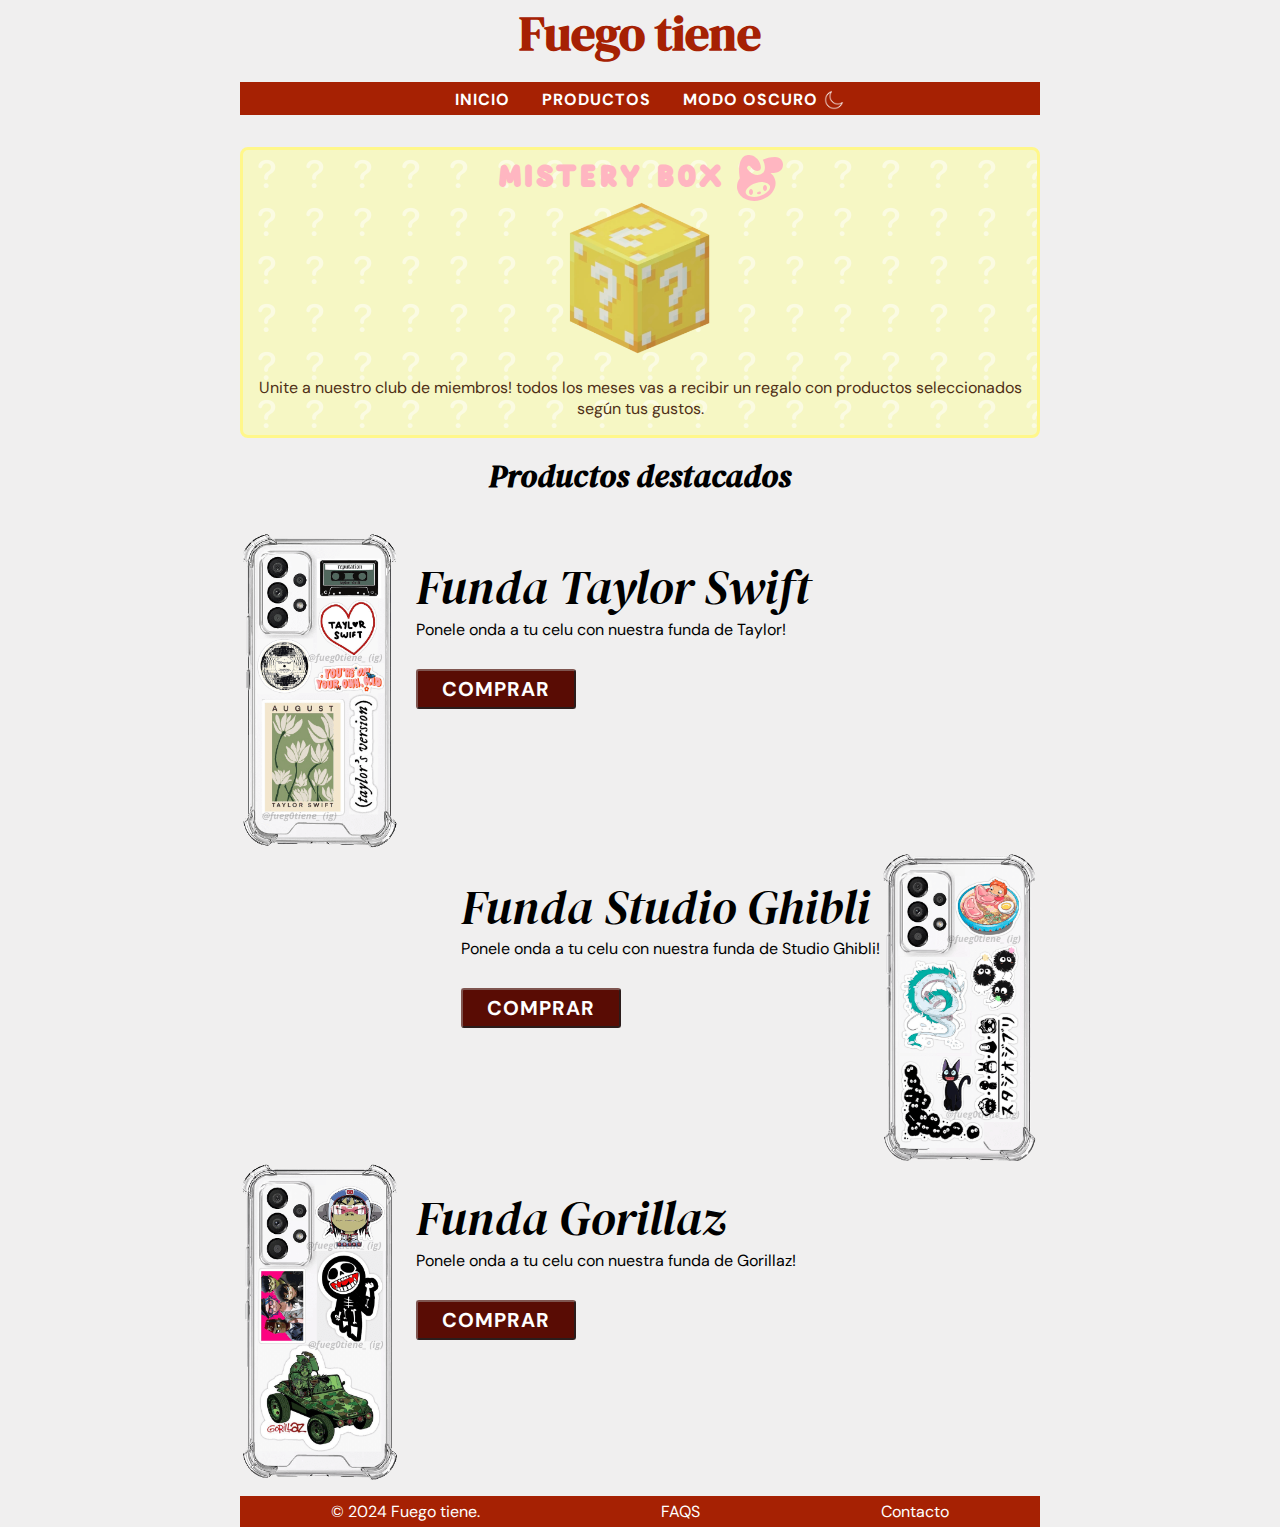
==== index.html @ 48ab4889 "added darkmode, changed js. html css, queries" ====
<!DOCTYPE html>
<html lang="en">
<head>
    <meta charset="UTF-8">
    <meta name="viewport" content="width=device-width, initial-scale=1.0">
    <link rel="stylesheet" href="style.css">
    <script type="text/javascript" src="js/nav.js" async></script>
    <script type="text/javascript" src="js/darkMode.js" async></script>

    <title>Document</title>
</head>
<body >
    <header> 

        <a href="index.html">
            <h1>Fuego <span>tiene</span> </h1>
        </a>
        <div class="dropdown">
            <button type="button" id="nav-btn-open" class="btn-menu">
                <img src="assets/img/menu.png" alt=""> <span>Menu</span>
            </button>
        </div>
    </header>

    <nav>
            <div class="nav-list">

                <ul id="nav-ul" class="hidden">
                    <li><a href="index.html">Inicio</a></li>

                    <li><a href="productos.html">Productos</a></li>        
                    <li class="dark-mode-li">
                        Modo oscuro 
                        <button type="button" aria-label="dark mode button" title="dark mode button" id="dark-mode-btn" class="hidden">
                                <img src="assets/img/dark-mode.png" alt="">
                        </button>

                    </li>
                   
                </ul>
            <button aria-label="menu button" title="menu button" type="button" id="nav-btn-close" class="hidden">
                <img src="assets/img/menu.png" alt="">
            </button>
            </div>
    </nav>

        <div class="mistery-box">
            <a href="html/misterybox.html">
            <div class="mistery-box-text">
                <p>Mistery Box</p><img src="assets/img/icons8-my-melody.svg" alt="">
            </div>
            <div class="mistery-box-img">
                <img src="assets/img/Lucky_Block.png" alt="">
            </div>
            <div class="mistery-box-info">
                <p>
                    Unite a nuestro club de miembros! todos los meses vas a recibir un regalo con productos seleccionados según tus gustos.
                </p>
                </a>
        </div>

</div>
<section class="destacados">
    <h3>
        Productos destacados
    </h3>
</section>

<article class="main">
    <section class="left">
        <img class="celular" src="assets/img/funda-taylor.png" alt="">
        <div class="box-info">
            <p class="title">Funda Taylor Swift</p>
            <div class="descripcion">
                <p>Ponele onda a tu celu con nuestra funda de Taylor! </p>
                <button><span>Comprar</span></button>
            </div>
        </div>
    </section>

    <section class="right">
        <div class="box-info">
            <p class="title">Funda Studio Ghibli</p>
        <div class="descripcion">
                <p>Ponele onda a tu celu con nuestra funda de Studio Ghibli!</p>
                <button><span>Comprar</span></button>
        </div>
        </div>
        <img class="celular" src="assets/img/funda-ghibli.png" alt="">
    </section>

    <section class="left">
        <img class="celular" src="assets/img/funda-gorillaz.png" alt="">
        <div class="box-info">
            <p class="title">Funda Gorillaz</p>
        <div class="descripcion">
                <p>Ponele onda a tu celu con nuestra funda de Gorillaz! </p>
                <button><span>Comprar</span></button>
        </div>
        </div>
    </section>


    <section>
    </section>

</article>



<footer>
    <p>© 2024 Fuego tiene.</p>
    <a href=""><p>FAQS</p></a>
    <a href=""><p>Contacto</p></a>
</footer>


</body>
</html>
---- style.css ----
/*Fuentes*/
@font-face {
    font-family: 'dm-serif-display';
    src: url('assets/fonts/DMSerifDisplay-Regular.ttf') format('truetype');
}
@font-face {
font-family: 'dm-serif-display-italic';
src: url('assets/fonts/DMSerifDisplay-Italic.ttf') format('truetype');
}
@font-face {
    font-family: 'dm-sans';
    src: url('assets/fonts/DMSans.ttf') format('truetype');
}
@font-face {
    font-family: 'sanrio';
    src: url('assets/fonts/Keepsmile.otf') format('truetype');
}
.dark-mode {
    background-color: #343434;
    color: #F9F6EE;
}
.dark-mode-li{
    display: inline-block;
    padding-right: 1.5em;
    font-weight: bold;
    font-family: 'dm-sans', 'Times New Roman', Times, serif;
    letter-spacing: 1px;
    text-decoration: none;
    text-transform: uppercase;
    list-style: none;
    color: white;
}
#dark-mode-btn{
    background-color: #A62103;
    width: 1.5em;
    height: 1.5em;
    
}
#dark-mode-btn img{
    width: 1.5em;
    height: 1.5em;
}
/*Estilos de texto*/
p{
    font-family: 'dm-sans', 'Times New Roman', Times, serif;
}
a{
    text-decoration: none;
}

/*TODO
    .FIJARSE NAV EN MYSTERY BOX
    .fijarse desktop
*/
body{
    background: rgba(206, 202, 202, 0.297) /* Fondo gris con 30% de opacidad */
}
header{
    display: flex;
    flex-direction: column;
    align-items: center;
}
header .dropdown{
    align-self:start;
}

header h1{
    margin: 0 auto 0 auto;
    font-family: 'dm-serif-display', 'Times New Roman', Times, serif;
    color: #A62103;
    font-size: 3em;
}
.dropdown{
    margin-bottom: 1em;
}
.dropdown span{

}

.dropdown #nav-btn-open ,#nav-btn-close{
    color: white;
    background-color: #A62103;
}
.hidden{
    display: none;
}
nav{
    text-decoration: none;
    border-bottom: 5px solid #A62103;

}
#nav-ul{
    margin: 0.25em 1em 0 auto;
    text-align: end;
}
.nav-list{
    
    display: flex;
    flex-direction: column;
    background-color: #A62103;
}
.nav-list button{
    margin: 0 0 1em 0;
    border: none;
    position:absolute;
}
nav ul{
    display: flex;
    flex-direction: column;
    background: #A62103;
    border-top: 3px solid #A62103;
}
nav ul li{
    list-style-type: none;
}

nav ul li a{
    font-weight: bold;
    font-family: 'dm-sans', 'Times New Roman', Times, serif;
    letter-spacing: 1px;
    line-height: 1px;
    text-decoration: none;
    text-transform: uppercase;
    list-style: none;
    color: white;
}
nav a img{
    width: 1.5em;
}

#nav-ul.show {
    display: flex;
}




.destacados{
    font-family: 'dm-serif-display-italic', 'Times New Roman', Times, serif;
    display: flex;
    justify-content: center;
}

.destacados h3{
    font-size: 2em;
    margin-top: 0.5em;
}
.title{
    font-family: 'dm-serif-display-italic', 'Times New Roman', Times, serif;
}
.box-info{
    margin-left: 1em;
}
.box-info button , #nav-btn-open{
    margin-top: 1em;
    letter-spacing: 1px;
    text-transform: uppercase;
    font-family: 'dm-sans', 'Times New Roman', Times, serif;
    font-weight: bold;
    border-color: #7f5550;
    border-radius: 3px;
    color: white;
    background-color: #590C04;

}
.descripcion p  {
    margin-top: -0.1em;
    font-size: 12px;
}
.title{
    margin-bottom: 0;
    font-size: 23px;
}

.celular{
    width: 40%;
    height: 40%;
    
}


 /*Left mueve el section afectado a la izquierda y right a la derecha */
.left{
    display: flex;
    justify-content: flex-start;
}

.right{
    display: flex;
    justify-content: flex-end;
}

/* css prductos*/
.suscripcion, .subs{
    display: flex;
    justify-content: center;
    flex-wrap: wrap;
    flex-direction: column;
    padding-bottom: 2%;
}

.contenedor{
display: flex;
flex-direction: row;
justify-content: space-around;
flex-wrap: wrap;
align-items: baseline;
}

.porta-sube , .llavero , .charm{
width: 80%;
}

.img-stickers{
    width: 20%;
}

/*mystery box*/
.mistery-box{
    border: 3px solid #FFF78A;
    /* border-right: 3px solid #FFF78A; */
    border-radius: 8px;
    background-color: #F6F7C4;
    background-image: url("assets/img/question-mark.png");
    background-repeat: repeat;
}
.mistery-box-text{
    display: flex;
    justify-content: center;
    color: #ffb6c1;
}
.mistery-box-text p{
    font-family: 'sanrio', 'Times New Roman', Times, serif;
    font-size: 2em;
    margin-top: 0.2em;
    margin-bottom: 0;
    letter-spacing: 3px;
}

.mistery-box-text img{
    width: 3em;
    align-self: baseline;
    margin-top: 0.2em;
    margin-left: 0.5em;
}
.mistery-box-img{
    height: 10em;
    display: flex;
    justify-content: center;
    opacity: 0.8;

}
.mistery-box-img:hover{
    opacity: 1;
}
.mistery-box-info p{
    color: #4f2f17;
    text-align: center;

}
/*mystery box*/
.texto-box{
    border-radius: 8px;
    background-color: #a621031d;
}
.info-box, .nombre-box{
    font-family: 'dm-serif-display', 'Times New Roman', Times, serif;
}
.descripcion-box, .titulo-box, .formulario-main{
    font-family: 'dm-serif-display', 'Times New Roman', Times, serif;
    display: flex;
    justify-content: center;
}
.descripcion-box, label, .btn-captcha, input .captcha{
    font-size: 19px;
}
/*tabla*/
table {
    border: 2px solid rgba(247, 87, 87, 0.467);
    letter-spacing: 1px;
    font-size: 19px;
    background-color: rgba(253, 110, 110, 0.138);
}
td, th {
    border: 1px solid rgba(253, 110, 110, 0.414);
    padding: 10px 20px;
}
td {
    text-align: center;
    background-color: rgba(253, 110, 110, 0.414);
}
.tabla {
    margin-bottom: 20px; /* Espacio en la parte de abajo de la tabla */
}
footer{

    margin-top: 1em;
    display: flex;
    justify-content: space-around;
    background-color: #A62103;
    color: white;
}
footer p{
    margin: 0.3em;
}
footer a{
    color: white;
}

/*media queries*/

/*estilos para tablets pequeñas*/
@media (width >= 620px){
    body{
        margin: auto;
        width: 800px;
    }
    .celular{
        width: 20%;
        height: 20%;
    }
    .box-info .title{
        font-size: 3em;
        margin-top: 0.5em;
    }
    .box-info p{
        font-size: 1em;
    }
    .descripcion button{
        width: 12em;
        height: 3em;
    }
    .descripcion button span{
        font-size: 1.5em;
        
    }

    
}

/*estilos para tablets grandes y laptops*/
@media (width >= 960px){
    body{
        margin: auto;
        width: 900px;
    }
}
/*estilos para desktop*/

@media (min-width: 1200px) {
    body {
        margin: auto;
        width: 800px;
    }
    /*nav*/
    nav{
        margin-bottom: 2em;
        display: flex;
        justify-content: center;
        background-color: #A62103;
        border-bottom: 5px solid #A62103;

    }
    nav ul li{
        padding-right: 2em;
    }
    nav ul li:last-child{
        padding-right: 0;
    }

    
    .btn-menu {
        display: none;
    }
    #dark-mode-btn{
        display: inline-block;
    }
    .dark-mode-li{
        margin-right: 2em;
    }
    ul.hidden {
        display: flex;
        flex-direction: row;
        align-items: center;
        margin: 0 auto 0 auto;

    }
}
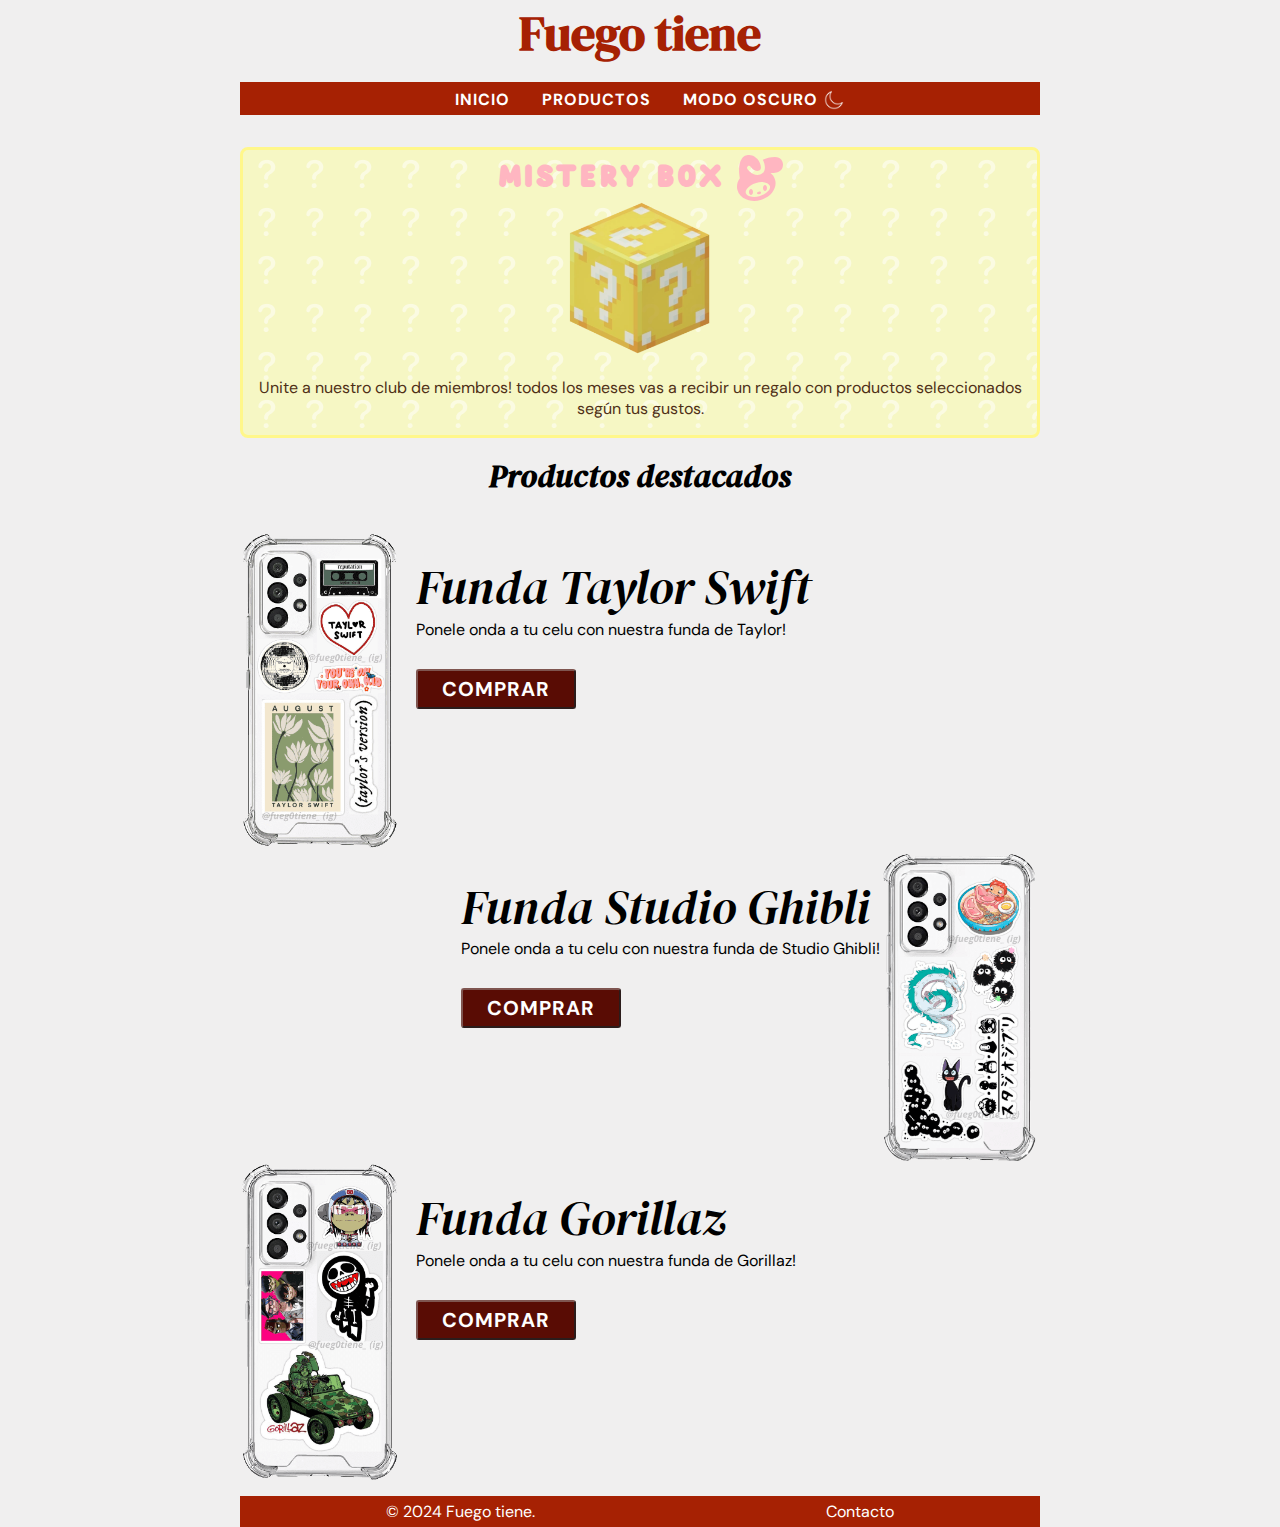
==== commit 132f3be2: "fixed nav problems, changed media queries errors" ====
--- a/index.html
+++ b/index.html
@@ -45,7 +45,7 @@
     </nav>
 
         <div class="mistery-box">
-            <a href="html/misterybox.html">
+            <a href="misterybox.html">
             <div class="mistery-box-text">
                 <p>Mistery Box</p><img src="assets/img/icons8-my-melody.svg" alt="">
             </div>
@@ -110,8 +110,7 @@
 
 <footer>
     <p>© 2024 Fuego tiene.</p>
-    <a href=""><p>FAQS</p></a>
-    <a href=""><p>Contacto</p></a>
+    <a href="misterybox.html"><p>Contacto</p></a>
 </footer>
 
 
--- a/style.css
+++ b/style.css
@@ -200,13 +200,23 @@
 }
 
 .contenedor{
-display: flex;
-flex-direction: row;
-justify-content: space-around;
-flex-wrap: wrap;
-align-items: baseline;
-}
-
+display: grid;
+grid-template-columns: 1fr;
+
+
+}
+.productos{
+    display: flex;
+    flex-direction: column;
+    justify-content: center;
+    align-items: center;
+    border: 3px solid #A62103;
+    margin: 1em 1em 1em 1em;
+
+}
+.productos img{
+    height: 300px;
+}
 .porta-sube , .llavero , .charm{
 width: 80%;
 }
@@ -218,7 +228,6 @@
 /*mystery box*/
 .mistery-box{
     border: 3px solid #FFF78A;
-    /* border-right: 3px solid #FFF78A; */
     border-radius: 8px;
     background-color: #F6F7C4;
     background-image: url("assets/img/question-mark.png");
@@ -275,6 +284,9 @@
     font-size: 19px;
 }
 /*tabla*/
+.container-tabla{
+    overflow-x: auto;
+}
 table {
     border: 2px solid rgba(247, 87, 87, 0.467);
     letter-spacing: 1px;
@@ -292,6 +304,8 @@
 .tabla {
     margin-bottom: 20px; /* Espacio en la parte de abajo de la tabla */
 }
+
+
 footer{
 
     margin-top: 1em;
@@ -309,12 +323,16 @@
 
 /*media queries*/
 
+
+
 /*estilos para tablets pequeñas*/
+
 @media (width >= 620px){
     body{
-        margin: auto;
-        width: 800px;
-    }
+    }
+
+
+
     .celular{
         width: 20%;
         height: 20%;
@@ -334,7 +352,12 @@
         font-size: 1.5em;
         
     }
-
+    .contenedor{
+        display: grid;
+        grid-template-columns: 1fr 1fr;
+        
+        
+        }
     
 }
 
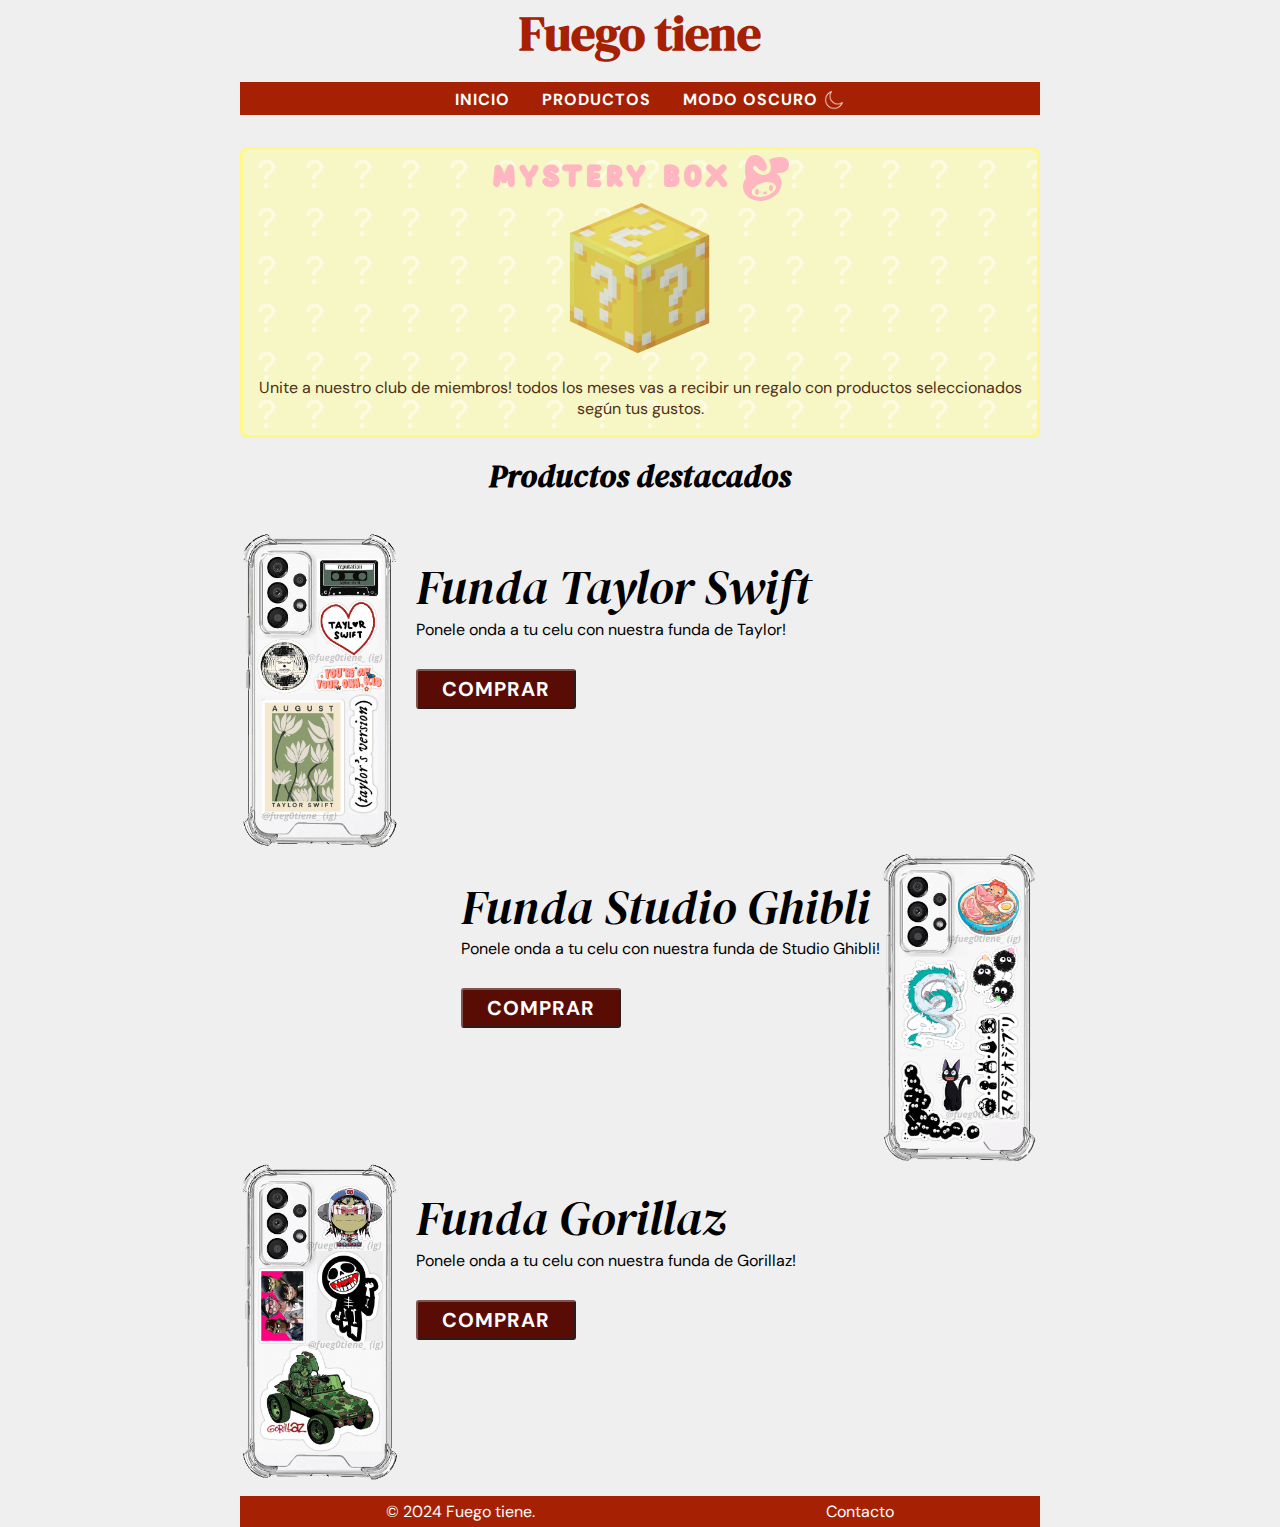
==== commit ca234b29: "spelling mistakes" ====
--- a/index.html
+++ b/index.html
@@ -11,7 +11,6 @@
 </head>
 <body >
     <header> 
-
         <a href="index.html">
             <h1>Fuego <span>tiene</span> </h1>
         </a>
@@ -21,98 +20,78 @@
             </button>
         </div>
     </header>
-
     <nav>
-            <div class="nav-list">
-
-                <ul id="nav-ul" class="hidden">
-                    <li><a href="index.html">Inicio</a></li>
-
-                    <li><a href="productos.html">Productos</a></li>        
-                    <li class="dark-mode-li">
-                        Modo oscuro 
-                        <button type="button" aria-label="dark mode button" title="dark mode button" id="dark-mode-btn" class="hidden">
-                                <img src="assets/img/dark-mode.png" alt="">
-                        </button>
-
-                    </li>
-                   
-                </ul>
+        <div class="nav-list">
+            <ul id="nav-ul" class="hidden">
+                <li><a href="index.html">Inicio</a></li>
+                <li><a href="productos.html">Productos</a></li>        
+                <li class="dark-mode-li">
+                    Modo oscuro 
+                    <button type="button" aria-label="dark mode button" title="dark mode button" id="dark-mode-btn" class="hidden">
+                            <img src="assets/img/dark-mode.png" alt="">
+                    </button>
+                </li>
+            </ul>
             <button aria-label="menu button" title="menu button" type="button" id="nav-btn-close" class="hidden">
                 <img src="assets/img/menu.png" alt="">
             </button>
+        </div>
+    </nav>
+    <div class="mistery-box">
+        <a href="misterybox.html">
+        <div class="mistery-box-text">
+            <p>Mystery Box</p><img src="assets/img/icons8-my-melody.svg" alt="">
+        </div>
+        <div class="mistery-box-img">
+            <img src="assets/img/Lucky_Block.png" alt="">
+        </div>
+        <div class="mistery-box-info">
+            <p>
+                Unite a nuestro club de miembros! todos los meses vas a recibir un regalo con productos seleccionados según tus gustos.
+            </p>
+            </a>
+        </div>
+    </div>
+    <section class="destacados">
+        <h3>
+            Productos destacados
+        </h3>
+    </section>
+    <article class="main">
+        <section class="left">
+            <img class="celular" src="assets/img/funda-taylor.png" alt="">
+            <div class="box-info">
+                <p class="title">Funda Taylor Swift</p>
+                <div class="descripcion">
+                    <p>Ponele onda a tu celu con nuestra funda de Taylor! </p>
+                    <button><span>Comprar</span></button>
+                </div>
             </div>
-    </nav>
-
-        <div class="mistery-box">
-            <a href="misterybox.html">
-            <div class="mistery-box-text">
-                <p>Mistery Box</p><img src="assets/img/icons8-my-melody.svg" alt="">
+        </section>
+        <section class="right">
+            <div class="box-info">
+                <p class="title">Funda Studio Ghibli</p>
+            <div class="descripcion">
+                    <p>Ponele onda a tu celu con nuestra funda de Studio Ghibli!</p>
+                    <button><span>Comprar</span></button>
             </div>
-            <div class="mistery-box-img">
-                <img src="assets/img/Lucky_Block.png" alt="">
             </div>
-            <div class="mistery-box-info">
-                <p>
-                    Unite a nuestro club de miembros! todos los meses vas a recibir un regalo con productos seleccionados según tus gustos.
-                </p>
-                </a>
-        </div>
-
-</div>
-<section class="destacados">
-    <h3>
-        Productos destacados
-    </h3>
-</section>
-
-<article class="main">
-    <section class="left">
-        <img class="celular" src="assets/img/funda-taylor.png" alt="">
-        <div class="box-info">
-            <p class="title">Funda Taylor Swift</p>
+            <img class="celular" src="assets/img/funda-ghibli.png" alt="">
+        </section>
+        <section class="left">
+            <img class="celular" src="assets/img/funda-gorillaz.png" alt="">
+            <div class="box-info">
+                <p class="title">Funda Gorillaz</p>
             <div class="descripcion">
-                <p>Ponele onda a tu celu con nuestra funda de Taylor! </p>
-                <button><span>Comprar</span></button>
+                    <p>Ponele onda a tu celu con nuestra funda de Gorillaz! </p>
+                    <button><span>Comprar</span></button>
             </div>
-        </div>
-    </section>
-
-    <section class="right">
-        <div class="box-info">
-            <p class="title">Funda Studio Ghibli</p>
-        <div class="descripcion">
-                <p>Ponele onda a tu celu con nuestra funda de Studio Ghibli!</p>
-                <button><span>Comprar</span></button>
-        </div>
-        </div>
-        <img class="celular" src="assets/img/funda-ghibli.png" alt="">
-    </section>
-
-    <section class="left">
-        <img class="celular" src="assets/img/funda-gorillaz.png" alt="">
-        <div class="box-info">
-            <p class="title">Funda Gorillaz</p>
-        <div class="descripcion">
-                <p>Ponele onda a tu celu con nuestra funda de Gorillaz! </p>
-                <button><span>Comprar</span></button>
-        </div>
-        </div>
-    </section>
-
-
-    <section>
-    </section>
-
-</article>
-
-
-
-<footer>
-    <p>© 2024 Fuego tiene.</p>
-    <a href="misterybox.html"><p>Contacto</p></a>
-</footer>
-
-
+            </div>
+        </section>
+    </article>
+    <footer>
+        <p>© 2024 Fuego tiene.</p>
+        <a href="misterybox.html"><p>Contacto</p></a>
+    </footer>
 </body>
 </html>
--- a/style.css
+++ b/style.css
@@ -14,6 +14,10 @@
 @font-face {
     font-family: 'sanrio';
     src: url('assets/fonts/Keepsmile.otf') format('truetype');
+}
+@font-face {
+    font-family: 'gothic';
+    src: url('assets/fonts/gothic.otf') format('truetype');
 }
 .dark-mode {
     background-color: #343434;
@@ -190,14 +194,8 @@
     justify-content: flex-end;
 }
 
-/* css prductos*/
-.suscripcion, .subs{
-    display: flex;
-    justify-content: center;
-    flex-wrap: wrap;
-    flex-direction: column;
-    padding-bottom: 2%;
-}
+/* css productos*/
+
 
 .contenedor{
 display: grid;
@@ -273,9 +271,11 @@
     background-color: #a621031d;
 }
 .info-box, .nombre-box{
-    font-family: 'dm-serif-display', 'Times New Roman', Times, serif;
-}
-.descripcion-box, .titulo-box, .formulario-main{
+    font-family: 'sanrio', 'Times New Roman', Times, serif;
+    color: #F6F7C4;
+    font-size: 1.2em;
+}
+.descripcion-box, .titulo-box{
     font-family: 'dm-serif-display', 'Times New Roman', Times, serif;
     display: flex;
     justify-content: center;
@@ -287,6 +287,10 @@
 .container-tabla{
     overflow-x: auto;
 }
+.descripcion-table{
+    font-family: 'gothic', 'Times New Roman', Times, serif;
+}
+
 table {
     border: 2px solid rgba(247, 87, 87, 0.467);
     letter-spacing: 1px;
@@ -298,13 +302,57 @@
     padding: 10px 20px;
 }
 td {
+    
     text-align: center;
     background-color: rgba(253, 110, 110, 0.414);
 }
 .tabla {
     margin-bottom: 20px; /* Espacio en la parte de abajo de la tabla */
 }
-
+/*Form*/
+.subs{
+    display: flex;
+    justify-content: center;
+    flex-direction: column;
+    padding-bottom: 2%;
+}
+.descripcion-box, label, .btn-captcha, input .captcha{
+    font-family: 'gothic';
+
+}
+.formulario label{
+}
+.formulario-main{
+    display: flex;
+
+    justify-content: center;
+
+}
+.formulario-main h3{
+ font-family: 'dm-serif-display-italic', 'Times New Roman', Times, serif;
+}
+.formulario-main h4{
+    font-family: 'gothic', 'Times New Roman', Times, serif;
+
+}
+.captcha button{
+    margin-top: 1em;
+    letter-spacing: 1px;
+    text-transform: uppercase;
+    font-family: 'dm-sans', 'Times New Roman', Times, serif;
+    font-weight: bold;
+    border-color: #7f5550;
+    border-radius: 3px;
+    color: white;
+    background-color: #590C04;
+}
+#textocaptcha{
+    font-size: 2em;
+    font-family: 'dm-serif-display', 'Times New Roman', Times, serif;
+
+    margin-right: 0.5em;
+    margin-left: 0.3em;
+}
 
 footer{
 
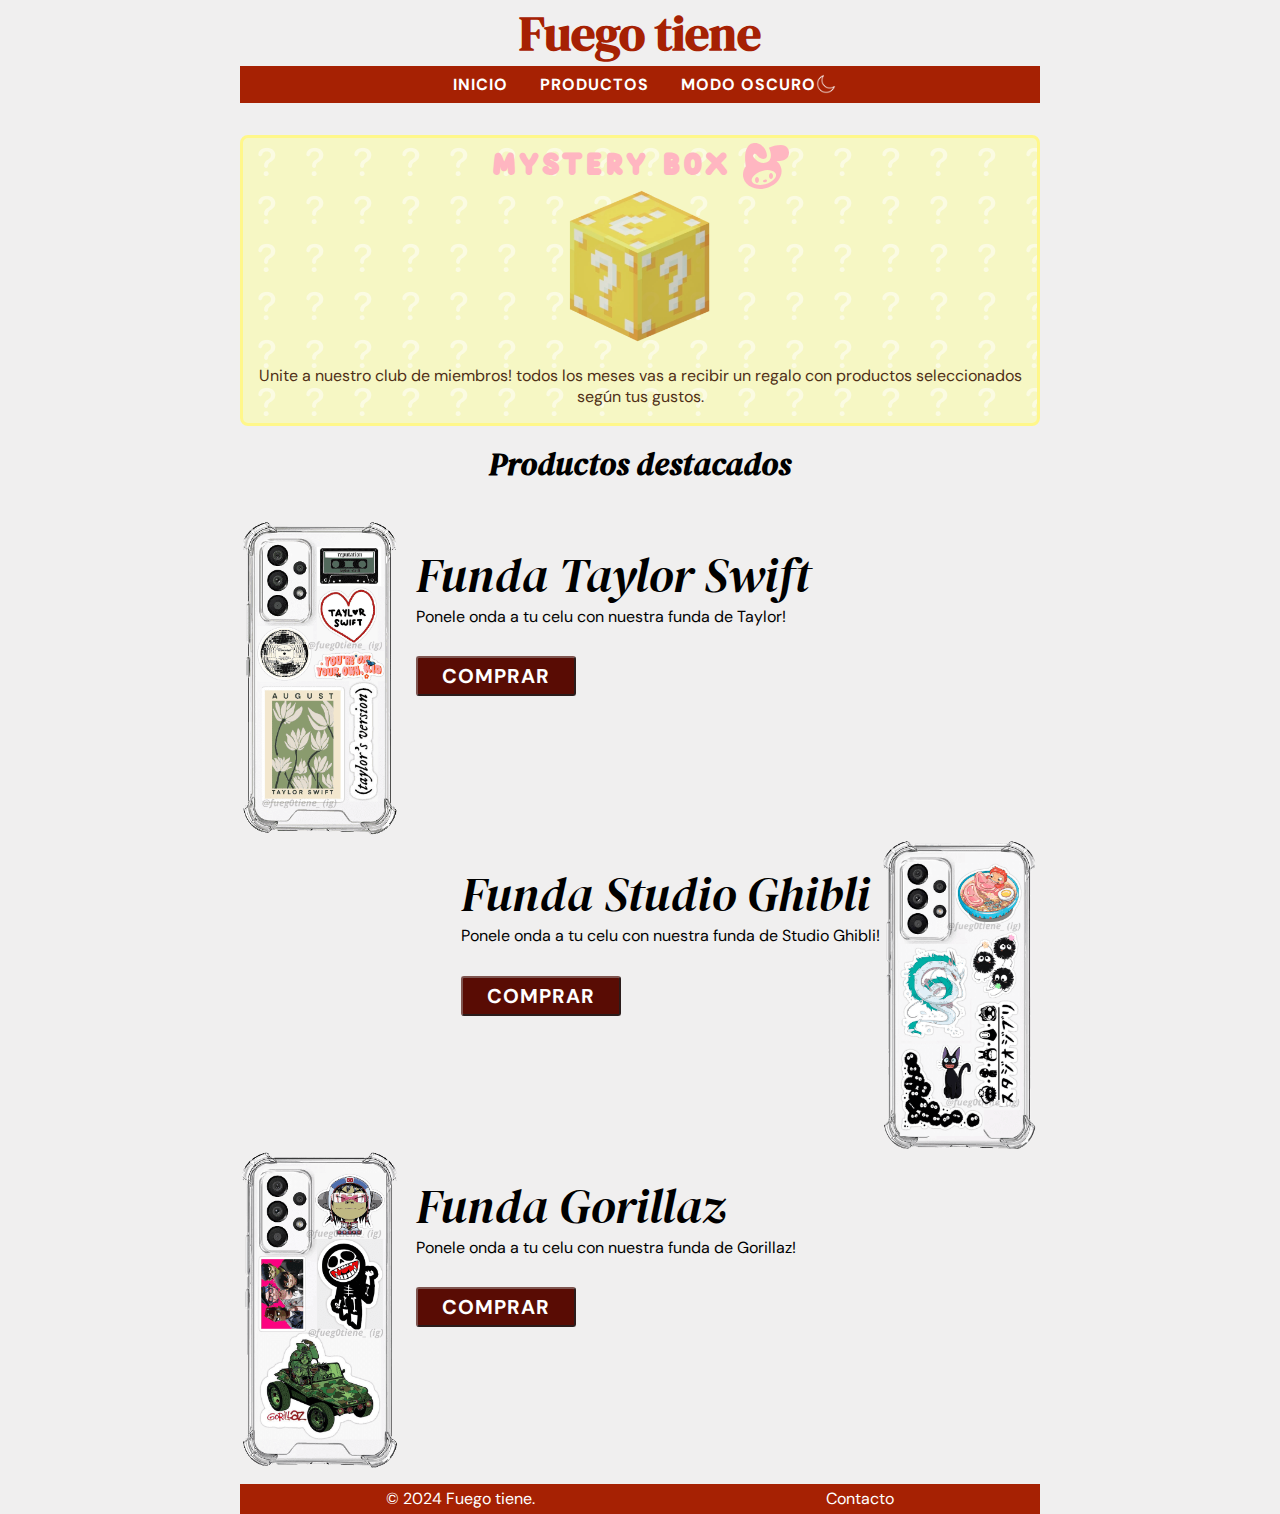
==== commit 554a7449: "changed nav, added loading animation, and fixed errors with nav.js. added api integration" ====
--- a/index.html
+++ b/index.html
@@ -14,27 +14,22 @@
         <a href="index.html">
             <h1>Fuego <span>tiene</span> </h1>
         </a>
-        <div class="dropdown">
-            <button type="button" id="nav-btn-open" class="btn-menu">
-                <img src="assets/img/menu.png" alt=""> <span>Menu</span>
-            </button>
-        </div>
+<!-- <img src="assets/img/menu.png" alt=""> <span>Menu</span> -->
+
     </header>
-    <nav>
-        <div class="nav-list">
-            <ul id="nav-ul" class="hidden">
+    <nav id="nav" class="animation">
+        <button type="button" id="nav-btn">Abrir</button>
+        <div id="nav-container" class="nav-list">
+            <ul id="nav-ul" class="">
                 <li><a href="index.html">Inicio</a></li>
                 <li><a href="productos.html">Productos</a></li>        
                 <li class="dark-mode-li">
-                    Modo oscuro 
-                    <button type="button" aria-label="dark mode button" title="dark mode button" id="dark-mode-btn" class="hidden">
-                            <img src="assets/img/dark-mode.png" alt="">
+                    <p>Modo oscuro </p>
+                    <button type="button" aria-label="dark mode button" title="dark mode button" id="dark-mode-btn" class="">
                     </button>
                 </li>
             </ul>
-            <button aria-label="menu button" title="menu button" type="button" id="nav-btn-close" class="hidden">
-                <img src="assets/img/menu.png" alt="">
-            </button>
+
         </div>
     </nav>
     <div class="mistery-box">
--- a/style.css
+++ b/style.css
@@ -24,8 +24,122 @@
     color: #F9F6EE;
 }
 .dark-mode-li{
-    display: inline-block;
-    padding-right: 1.5em;
+    display: flex;
+    font-weight: bold;
+    font-family: 'dm-sans', 'Times New Roman', Times, serif;
+    letter-spacing: 1px;
+
+    align-self: end;
+    text-decoration: none;
+    text-transform: uppercase;
+    list-style: none;
+    color: white;
+}
+#dark-mode-btn{
+    background-color: #A62103;
+    background: url(assets/img/dark-mode.png);
+    background-size: 1.5em;
+    border: none;
+    width: 1.5em;
+    height: 1.5em;
+    
+}
+/*Estilos de texto*/
+p{
+    font-family: 'dm-sans', 'Times New Roman', Times, serif;
+}
+a{
+    text-decoration: none;
+}
+
+/*TODO
+    .FIJARSE NAV EN MYSTERY BOX
+    .fijarse desktop
+*/
+body{
+    background: rgba(206, 202, 202, 0.297) /* Fondo gris con 30% de opacidad */
+}
+header{
+    display: flex;
+    flex-direction: column;
+    align-items: center;
+}
+header .dropdown{
+    align-self:start;
+}
+
+header h1{
+    margin: 0 auto 0 auto;
+    font-family: 'dm-serif-display', 'Times New Roman', Times, serif;
+    color: #A62103;
+    font-size: 3em;
+}
+.dropdown{
+    margin-bottom: 1em;
+}
+.dropdown span{
+
+}
+
+.dropdown #nav-btn-open ,#nav-btn-close{
+    color: white;
+    background-color: #A62103;
+}
+.hidden{
+    display: none;
+}
+.animation{
+    animation: slideIn 0.5s forwards;
+
+}
+@keyframes slideIn {
+        0% {
+            transform: translateX(-100%);
+        }
+        100% {
+            transform: translateX(0);
+        }
+    }
+
+    @keyframes slideOut {
+        0% {
+            transform: translateX(0);
+        }
+        100% {
+            transform: translateX(-100%);
+        }
+    }
+
+    nav {
+    }
+
+    nav.hidden {
+        animation: slideOut 0.5s forwards;
+    }
+nav{
+    text-decoration: none;
+    border-bottom: 5px solid #A62103;
+
+}
+
+.nav-list button{
+
+}
+
+nav ul{
+    display: flex;
+    flex-direction: column;
+    text-align: end;
+    margin: 5px auto 2.5px auto;
+    background: #A62103;
+    border-top: 3px solid #A62103;
+}
+nav ul li{
+    list-style-type: none;
+    
+}
+
+nav ul li a{
     font-weight: bold;
     font-family: 'dm-sans', 'Times New Roman', Times, serif;
     letter-spacing: 1px;
@@ -34,99 +148,8 @@
     list-style: none;
     color: white;
 }
-#dark-mode-btn{
-    background-color: #A62103;
-    width: 1.5em;
-    height: 1.5em;
-    
-}
-#dark-mode-btn img{
-    width: 1.5em;
-    height: 1.5em;
-}
-/*Estilos de texto*/
-p{
-    font-family: 'dm-sans', 'Times New Roman', Times, serif;
-}
-a{
-    text-decoration: none;
-}
-
-/*TODO
-    .FIJARSE NAV EN MYSTERY BOX
-    .fijarse desktop
-*/
-body{
-    background: rgba(206, 202, 202, 0.297) /* Fondo gris con 30% de opacidad */
-}
-header{
-    display: flex;
-    flex-direction: column;
-    align-items: center;
-}
-header .dropdown{
-    align-self:start;
-}
-
-header h1{
-    margin: 0 auto 0 auto;
-    font-family: 'dm-serif-display', 'Times New Roman', Times, serif;
-    color: #A62103;
-    font-size: 3em;
-}
-.dropdown{
-    margin-bottom: 1em;
-}
-.dropdown span{
-
-}
-
-.dropdown #nav-btn-open ,#nav-btn-close{
-    color: white;
-    background-color: #A62103;
-}
-.hidden{
-    display: none;
-}
-nav{
-    text-decoration: none;
-    border-bottom: 5px solid #A62103;
-
-}
-#nav-ul{
-    margin: 0.25em 1em 0 auto;
-    text-align: end;
-}
-.nav-list{
-    
-    display: flex;
-    flex-direction: column;
-    background-color: #A62103;
-}
-.nav-list button{
-    margin: 0 0 1em 0;
-    border: none;
-    position:absolute;
-}
-nav ul{
-    display: flex;
-    flex-direction: column;
-    background: #A62103;
-    border-top: 3px solid #A62103;
-}
-nav ul li{
-    list-style-type: none;
-}
-
-nav ul li a{
-    font-weight: bold;
-    font-family: 'dm-sans', 'Times New Roman', Times, serif;
-    letter-spacing: 1px;
-    line-height: 1px;
-    text-decoration: none;
-    text-transform: uppercase;
-    list-style: none;
-    color: white;
+nav p{
+    margin: 0;
 }
 nav a img{
     width: 1.5em;
@@ -415,15 +438,9 @@
         margin: auto;
         width: 900px;
     }
-}
-/*estilos para desktop*/
-
-@media (min-width: 1200px) {
-    body {
-        margin: auto;
-        width: 800px;
-    }
-    /*nav*/
+    #nav-btn{
+        display: none;
+    }
     nav{
         margin-bottom: 2em;
         display: flex;
@@ -432,12 +449,27 @@
         border-bottom: 5px solid #A62103;
 
     }
+    nav ul{
+        display: flex;
+        flex-direction: row;
+    }
     nav ul li{
         padding-right: 2em;
     }
     nav ul li:last-child{
-        padding-right: 0;
-    }
+    }
+}
+/*estilos para desktop*/
+
+@media (min-width: 1200px) {
+    body {
+        margin: auto;
+        width: 800px;
+    }
+    /*nav*/
+
+
+
 
     
     .btn-menu {
@@ -446,9 +478,7 @@
     #dark-mode-btn{
         display: inline-block;
     }
-    .dark-mode-li{
-        margin-right: 2em;
-    }
+
     ul.hidden {
         display: flex;
         flex-direction: row;
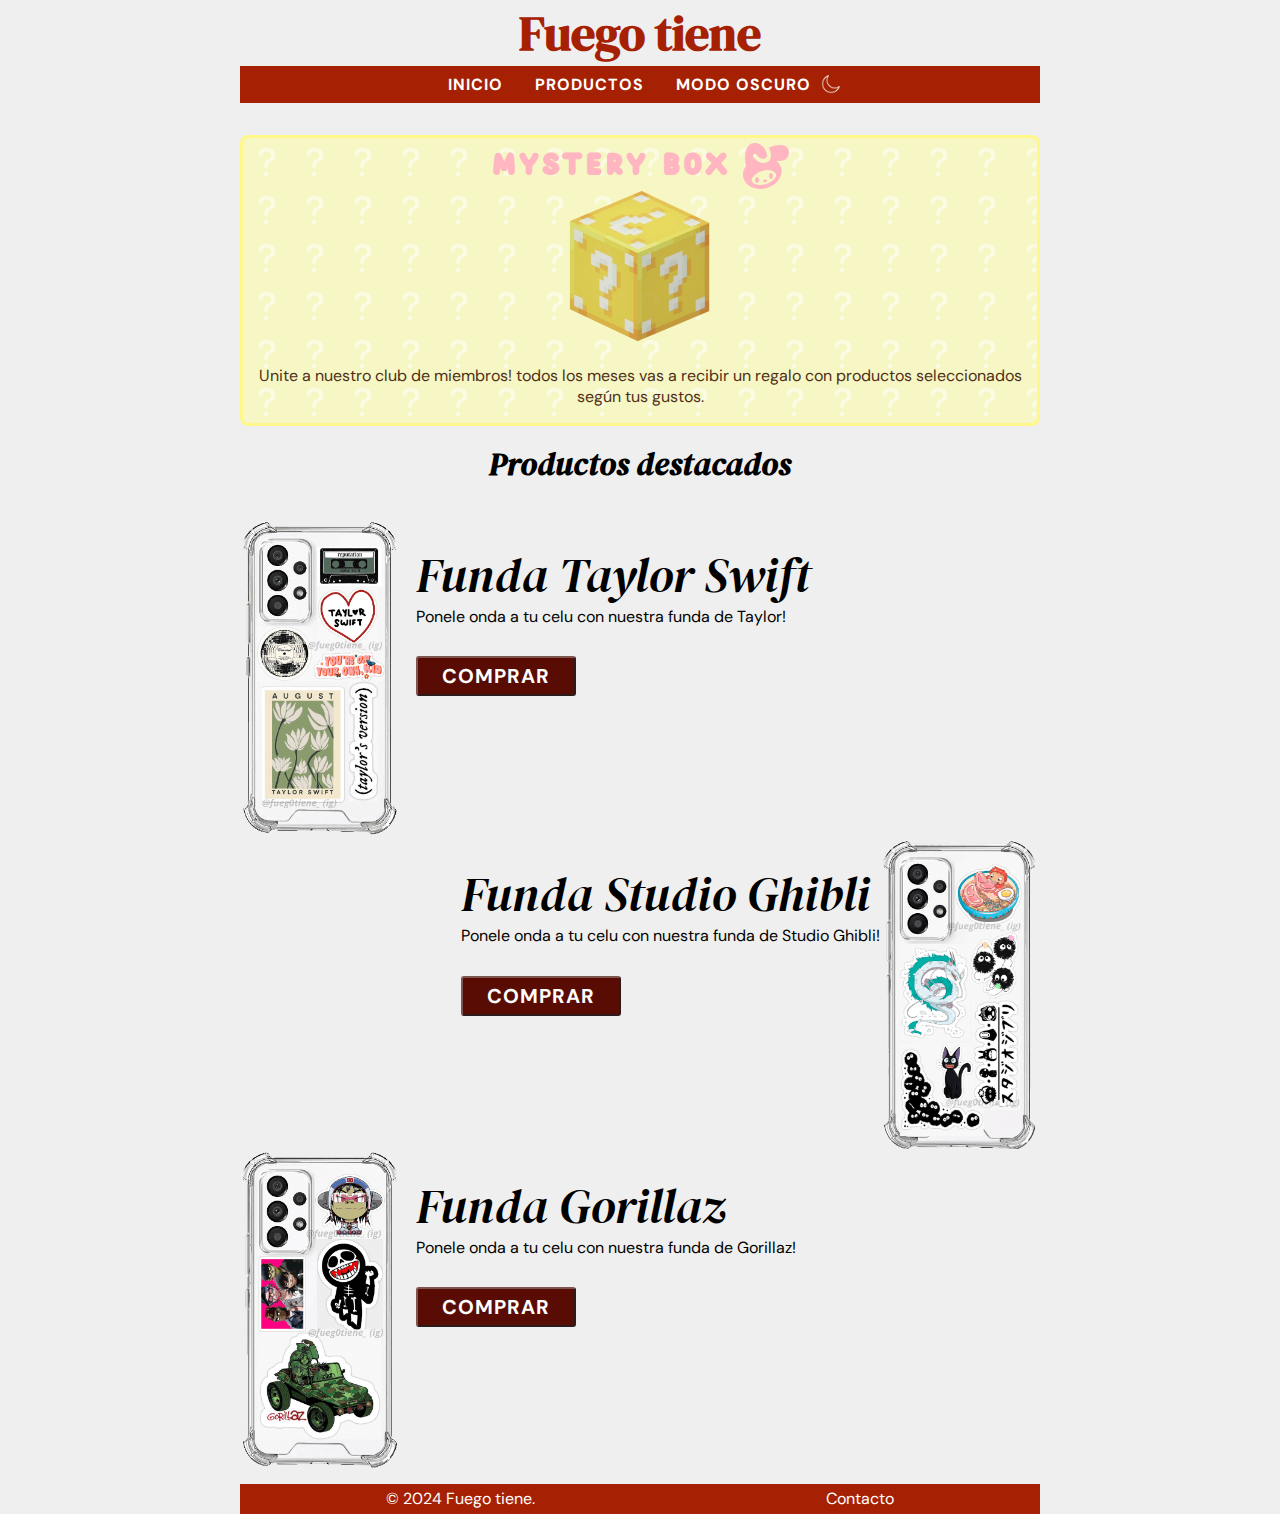
==== commit 450d6e3b: "finished edit and remove button" ====
--- a/index.html
+++ b/index.html
@@ -24,12 +24,11 @@
                 <li><a href="index.html">Inicio</a></li>
                 <li><a href="productos.html">Productos</a></li>        
                 <li class="dark-mode-li">
-                    <p>Modo oscuro </p>
+                    <p>Modo oscuro &nbsp;</p>
                     <button type="button" aria-label="dark mode button" title="dark mode button" id="dark-mode-btn" class="">
                     </button>
                 </li>
             </ul>
-
         </div>
     </nav>
     <div class="mistery-box">
--- a/style.css
+++ b/style.css
@@ -313,6 +313,21 @@
 .descripcion-table{
     font-family: 'gothic', 'Times New Roman', Times, serif;
 }
+#tabla-info{
+    width: 50%;
+}
+.container-tabla-info{
+    overflow-x: auto;
+
+}
+.tabla-eliminar-btn{
+    width: 200px;
+}
+.tabla-option-btn{
+    width: 50px;
+
+}
+
 
 table {
     border: 2px solid rgba(247, 87, 87, 0.467);
@@ -346,8 +361,7 @@
 .formulario label{
 }
 .formulario-main{
-    display: flex;
-
+    
     justify-content: center;
 
 }
